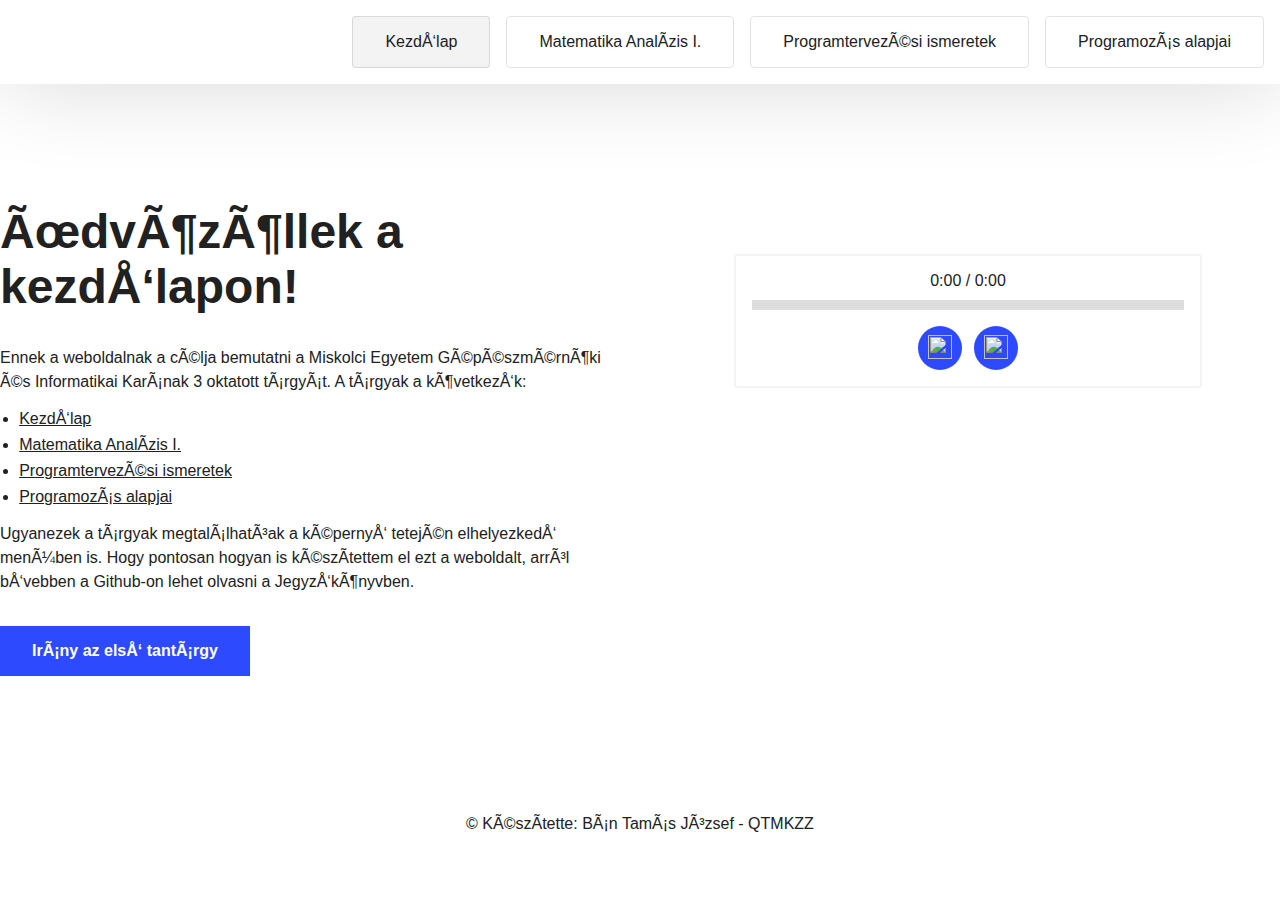
==== index.html @ e4d012a0 "Add files via upload" ====
<!DOCTYPE html>
<html lang="hu">
    <head>
        <title>Kezdőlap - QTMKZZ</title>
        <link rel="stylesheet" href="style.css">
        <meta content="text/html; charset=UTF-8">
    </head>
    <body>
        <header>
            <div class="container d-flex justify-between align-center">
                <img src="images/logo.png" alt="">
                <div class="menu">
                    <a href="index.html" class="active">Kezdőlap</a>
                    <a href="matekanalizis1.html">Matematika Analízis I.</a>
                    <a href="progismeretek.html">Programtervezési ismeretek</a>
                    <a href="progalap.html">Programozás alapjai</a>
                </div>
            </div>
        </header>
        <main>
            <section>
                <div class="container">
                    <div class="d-flex gap2rem">
                        <div class="width50">
                            <h1>Üdvözöllek a kezdőlapon!</h1>
                            <p>Ennek a weboldalnak a célja bemutatni a Miskolci Egyetem 
                                Gépészmérnöki és Informatikai Karának 3 oktatott tárgyát. 
                                A tárgyak a következők:</p>
                            <ul>
                                <li><a href="index.html" class="active">Kezdőlap</a></li>
                                <li><a href="matekanalizis1.html">Matematika Analízis I.</a></li>
                                <li><a href="progismeretek.html">Programtervezési ismeretek</a></li>
                                <li><a href="progalap.html">Programozás alapjai</a></li>
                            </ul>
                            <p class="marginb2rem">Ugyanezek a tárgyak megtalálhatóak a képernyő tetején elhelyezkedő menüben is.
                                Hogy pontosan hogyan is készítettem el ezt a weboldalt, arról bővebben a Github-on
                                lehet olvasni a Jegyzőkönyvben.
                            </p>
                            <a href="matekanalizis1.html" id="tosubject">Irány az első tantárgy</a>
                        </div>
                        <div class="width50">
                            <div style="width: 75%; margin: auto;">
                                <img src="images/homer2.webp" alt="" style="height: auto; width: 100%; border-radius: 0.5rem;">
                                <div id="audioPlayerWrap">
                                    <div id="audioPlayer" class="text-center">
                                        <audio id="audio" src="audio/audio.mp3"></audio>
                                        <span id="currentTime">0:00</span> / <span id="duration">0:00</span>
                                        <div id="progressBar">
                                            <div id="progressIndicator"></div>
                                        </div>
                                        <div style="margin-top: 1rem; display: flex; gap: 0.7rem; justify-content: center;">
                                            <button id="playPause"><img src="images/icons/play.png" width="24" height="24"></button>
                                            <button id="mute"><img src="images/icons/speaker.png" width="24" height="24"></button>
                                        </div>
                                    </div>
                                </div>
                            </div>
                        </div>
                    </div>
                    
                </div>  
            </section>
        </main>
        <footer class="text-center">
            <p>&copy; Készítette: Bán Tamás József - QTMKZZ</p>
        </footer>
    </body>
    <script src="script.js"></script>
</html>
---- style.css ----
body {
    font-family: Verdana, Tahoma, sans-serif;
    margin: 0;
    color: #212121;
}
p{
    line-height: 1.5;
}
ul {
    display: flex;
    flex-direction: column;
    gap: 0.5rem;
    padding-left: 1.2rem;
}
ul li a {
    color: #212121;
}
header img {
    border-radius: 0.25rem;
    height: 32px;
    width: auto;
}
header {
    box-shadow: 2px -9px 99px -1px rgba(0,0,0,0.2);
    padding: 1rem;
    position: sticky;
    top: 0;
    left: 0;
    right: 0;
    background-color: #fff;
}
.menu {
    display: flex;
    gap: 1rem;
    justify-content: center;
    height: fit-content;
    margin-left: 2rem;
}
.menu a{
    text-decoration: none;
    color: #212121;
    border: 1px solid #21212120;
    padding: 1rem 2rem;
    border-radius: 4px;
    transition: 0.2s all;
}
.menu .active{
    background-color: #f3f3f3;
}
.menu a:hover {
    background-color: #f3f3f3;
}
section {
    padding: 120px 0;
}
.container {
    max-width: 1440px;
    width: 100%;
    margin: auto;
}
.text-center{
    text-align: center;
}
h1{
    font-size: 3rem;
    margin-top: 0;
}
.d-flex{
    display: flex;
}
.gap1rem{
    gap: 1rem;
}
.gap2rem{
    gap: 2rem;
}
.marginb2rem{
    margin-bottom: 2rem;
}
.width50{
    width: 50%;
}
.justify-between{
    justify-content: space-between;
}
.align-center{
    align-items: center;
}
#tosubject{
    text-decoration: none;
    padding: 1rem 2rem;
    background-color: #2e4afe;
    transition: 0.2s all ease-in-out;
    color: #fff;
    font-weight: 600;
    display: flex;
    width: fit-content;
}
#tosubject:hover{
    background-color: #2942e4;
    box-shadow: 5px 5px 50px -1px #2135b730;
}
#backtoindex{
    text-decoration: none;
    padding: 1rem 2rem;
    border: 1px solid #2e4afe;
    transition: 0.2s all ease-in-out;
    color: #2e4afe;
    font-weight: 600;
    display: flex;
    width: fit-content;
}
#backtoindex:hover{
    background-color: #ebedff;
}


#audioPlayerWrap{
    border: 2px solid #f3f3f3;
    border-radius: 0.25rem;
    padding: 1rem;
    margin-top: 2rem;
}
#audioPlayer {
    width: 100%;
}

#progressBar {
    width: 100%;
    height: 10px;
    background-color: #ddd;
    position: relative;
    margin-top: 10px;
}

#progressIndicator {
    height: 100%;
    width: 0;
    background-color: #4CAF50;
    position: absolute;
}
#playPause, #mute {
    background-color: #2e4afe;
    border: 0;
    border-radius: 10rem;
    height: 44px;
    width: 44px;
}
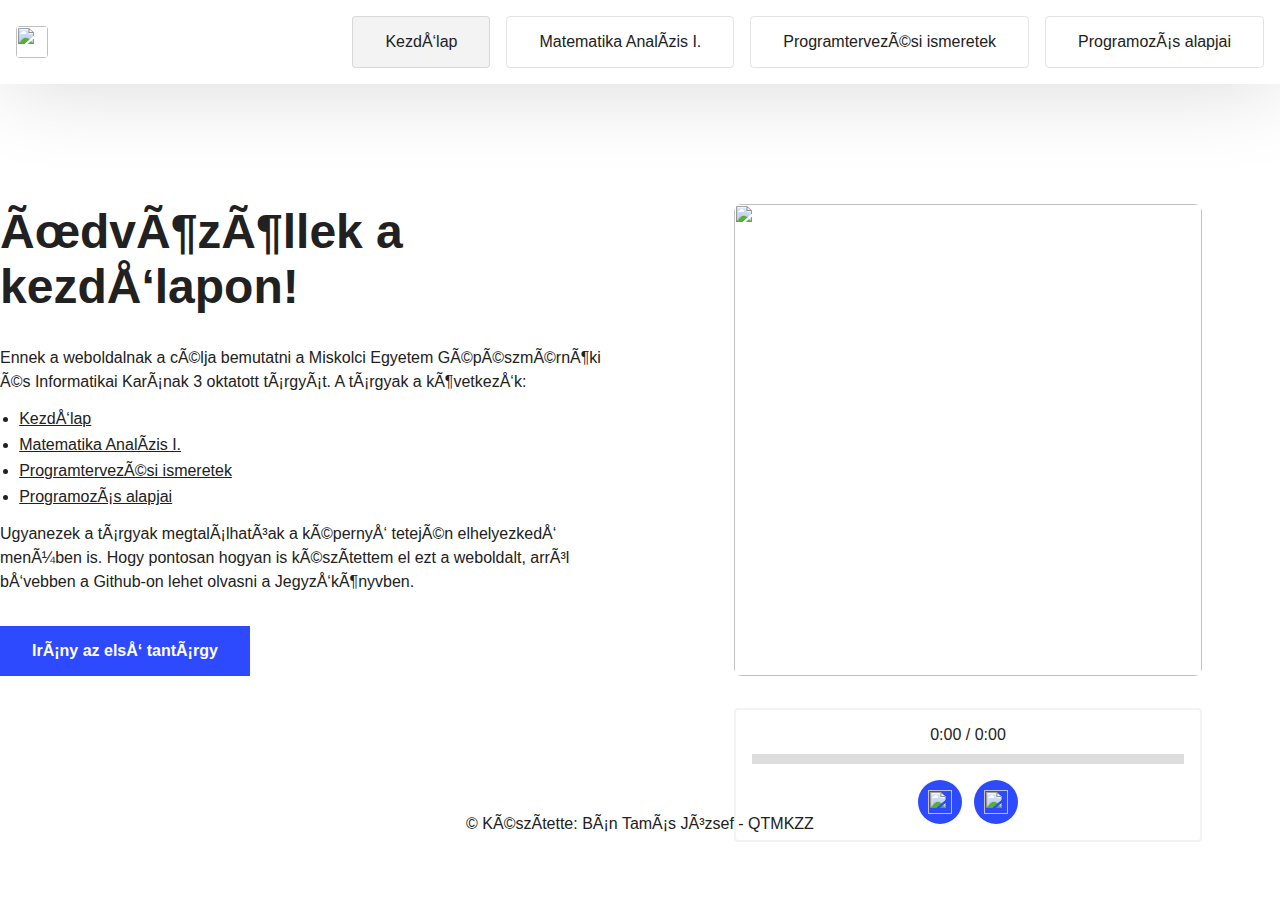
==== commit 8bee4d9e: "Update index.html" ====
--- a/index.html
+++ b/index.html
@@ -1,5 +1,3 @@
-<!DOCTYPE html>
-<html lang="hu">
     <head>
         <title>Kezdőlap - QTMKZZ</title>
         <link rel="stylesheet" href="style.css">
@@ -66,4 +64,3 @@
         </footer>
     </body>
     <script src="script.js"></script>
-</html>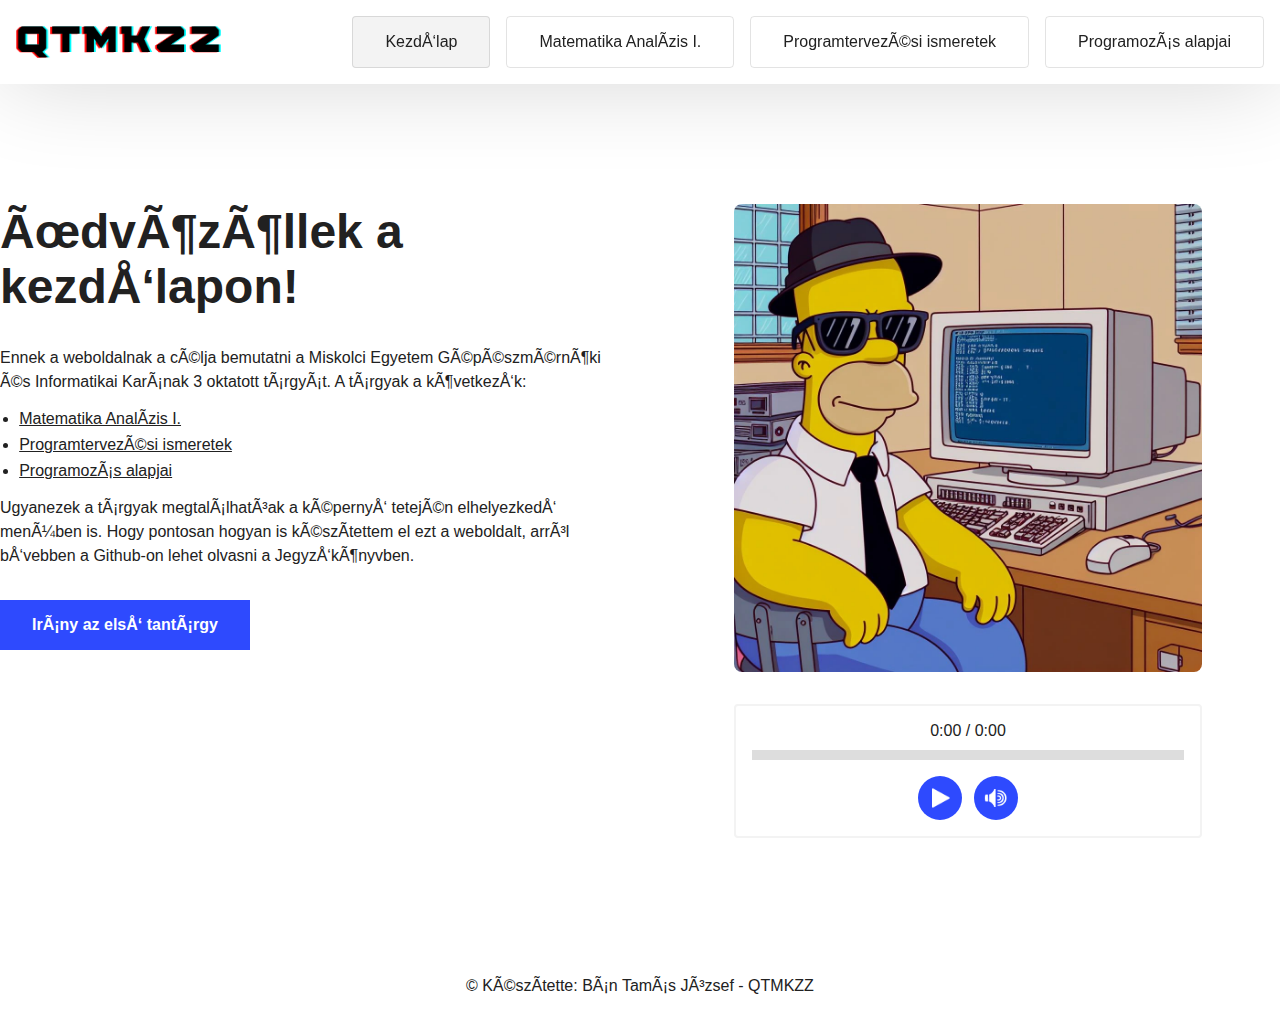
==== commit 770675cc: "removed "kezdőlap" from lectures list" ====
--- a/index.html
+++ b/index.html
@@ -25,7 +25,6 @@
                                 Gépészmérnöki és Informatikai Karának 3 oktatott tárgyát. 
                                 A tárgyak a következők:</p>
                             <ul>
-                                <li><a href="index.html" class="active">Kezdőlap</a></li>
                                 <li><a href="matekanalizis1.html">Matematika Analízis I.</a></li>
                                 <li><a href="progismeretek.html">Programtervezési ismeretek</a></li>
                                 <li><a href="progalap.html">Programozás alapjai</a></li>
